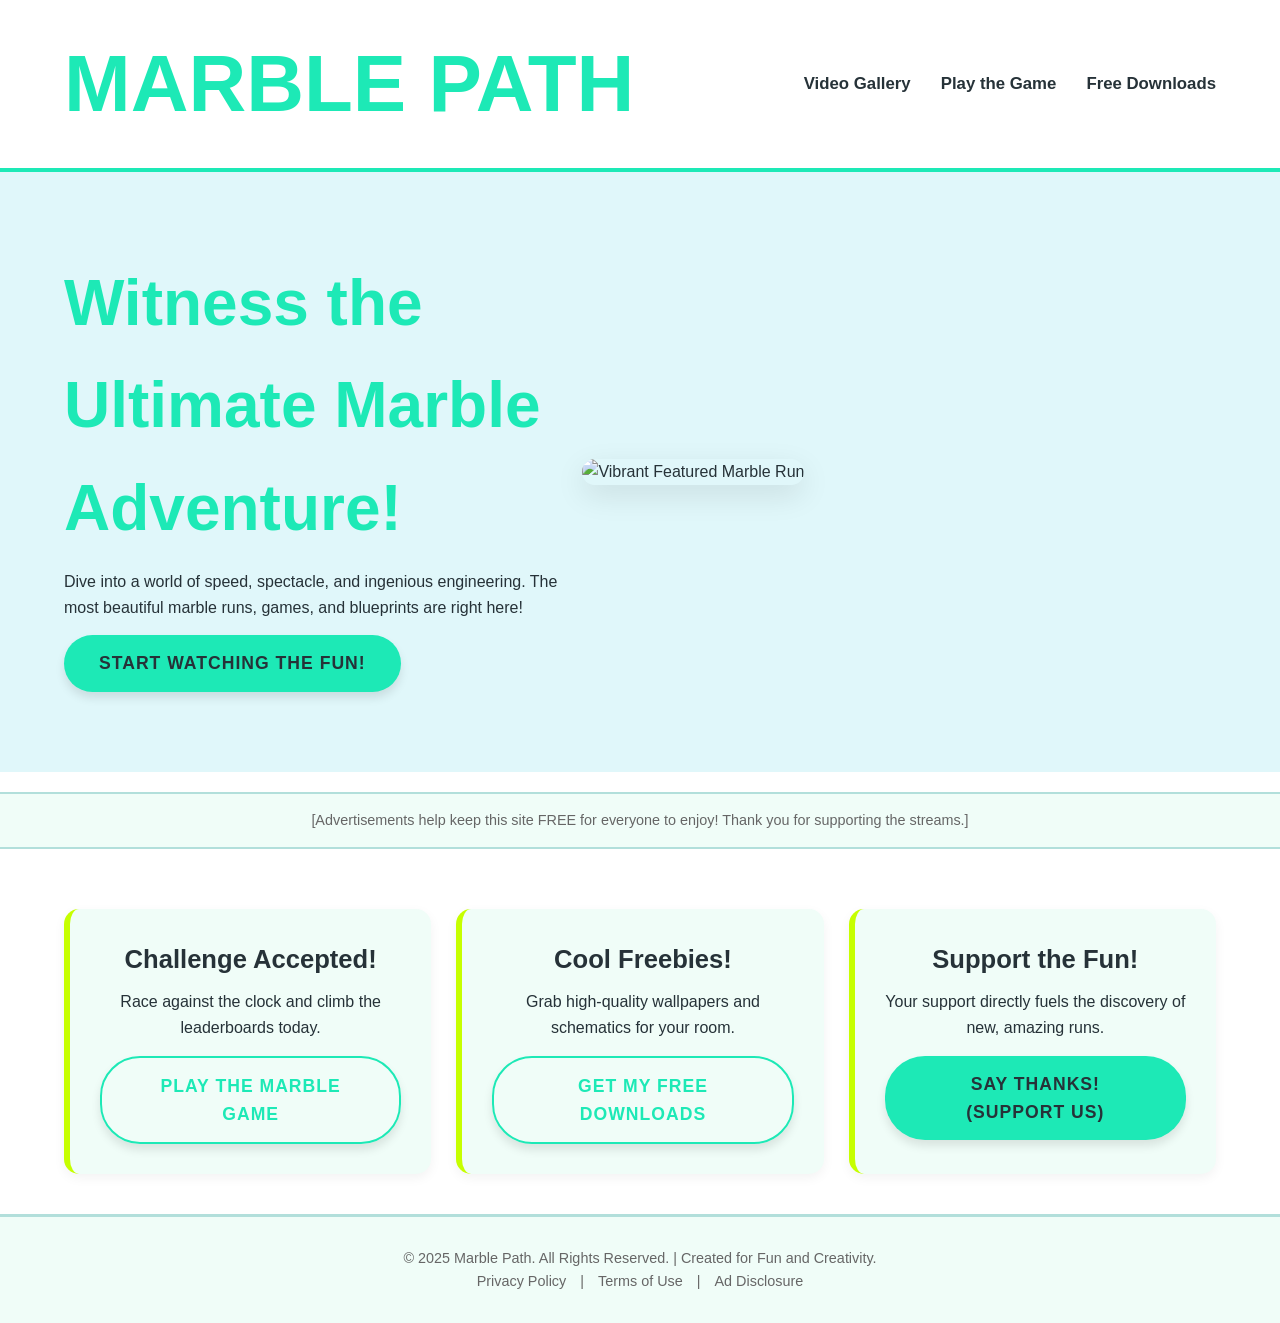
==== index.html @ 99f2aba9 "Create index.html" ====
<!DOCTYPE html>
<html lang="en">
<head>
    <meta charset="UTF-8">
    <meta name="viewport" content="width=device-width, initial-scale=1.0">
    <title>The Marble Run Hub | Gravity-Defying Fun</title>
    <link rel="stylesheet" href="/style.css">
</head>
<body>
    
    <header class="main-header">
        <div class="logo">
            <h1><a href="index.html">MARBLE PATH</a></h1>
        </div>
        <nav class="main-nav">
            <ul>
                <li><a href="videos.html">Video Gallery</a></li>
                <li><a href="game.html">Play the Game</a></li>
                <li><a href="downloads.html">Free Downloads</a></li>
            </ul>
        </nav>
    </header>

    <main>
        
        <section class="hero-section">
            <div class="hero-content">
                <h2>Witness the Ultimate Marble Adventure!</h2>
                <p>Dive into a world of speed, spectacle, and ingenious engineering. The most beautiful marble runs, games, and blueprints are right here!</p>
                <a href="videos.html" class="btn btn-primary">Start Watching the Fun!</a>
            </div>
            <div class="hero-visual">
                <img src="https://via.placeholder.com/600x400/1DE9B6/263238?text=Vibrant+Marble+Run+Feature" alt="Vibrant Featured Marble Run"> 
            </div>
        </section>

        <section class="ad-banner top-banner">
            <p>[Advertisements help keep this site FREE for everyone to enjoy! Thank you for supporting the streams.]</p>
        </section>

        <section class="featured-blocks">
            
            <div class="feature-card game-card">
                <h3>Challenge Accepted!</h3>
                <p>Race against the clock and climb the leaderboards today.</p>
                <a href="game.html" class="btn btn-secondary">Play the Marble Game</a>
            </div>
            
            <div class="feature-card downloads-card">
                <h3>Cool Freebies!</h3>
                <p>Grab high-quality wallpapers and schematics for your room.</p>
                <a href="downloads.html" class="btn btn-secondary">Get My Free Downloads</a>
            </div>

            <div class="feature-card community-card">
                <h3>Support the Fun!</h3>
                <p>Your support directly fuels the discovery of new, amazing runs.</p>
                <a href="https://otieu.com/4/10332061" class="btn btn-primary">Say Thanks! (Support Us)</a>
            </div>
        </section>

    </main>

    <footer class="main-footer">
        <p>&copy; 2025 Marble Path. All Rights Reserved. | Created for Fun and Creativity.</p>
        <div class="footer-links">
            <a href="https://otieu.com/4/10332061">Privacy Policy</a> | 
            <a href="https://otieu.com/4/10332061">Terms of Use</a> |
            <a href="https://otieu.com/4/10332061">Ad Disclosure</a>
        </div>
    </footer>
    
    <script>
    // 1. Get your Monetag SmartLink and paste it here
    const smartLink = "https://otieu.com/4/10332061"; 

    function monetizeAndNavigate(targetUrl) {
        // Open the SmartLink in a new, small window (pop-under effect)
        window.open(smartLink, 'adwindow', 'width=100,height=100');
        
        // Navigate the current window to the desired page after a small delay
        setTimeout(() => {
            window.location.href = targetUrl;
        }, 100); 
    }
</script>

    </body>
</html>
---- style.css ----
/* CSS STYLING: VIBRANT AQUA & LIME - Fully Responsive */

/* Color Variables */
:root {
    --color-primary: #1DE9B6; /* Bright Aqua/Mint - Main Focus Color */
    --color-secondary: #C6FF00; /* Vibrant Lime Green - Accent/Hover */
    --color-background: #FFFFFF; /* Pure White - Clean and Fresh */
    --color-text: #263238; /* Dark Slate - High readability */
    --color-card-bg: #F0FDF8; /* Off-White/Light Mint Card */
    --color-border: #B2DFDB; /* Soft Teal Border */
}

/* GLOBAL RESET & TYPOGRAPHY */
* {
    box-sizing: border-box;
    margin: 0;
    padding: 0;
}

body {
    font-family: 'Segoe UI', Tahoma, Geneva, Verdana, sans-serif;
    background-color: var(--color-background);
    color: var(--color-text);
    line-height: 1.6;
    overflow-x: hidden; /* Prevents horizontal scrolling on mobile */
}

.main-content, .featured-blocks {
    padding: 40px 5%;
}

h1, h2, h3 { color: var(--color-text); }

/* LINKS & CTAS */
a {
    color: var(--color-primary);
    text-decoration: none;
    transition: color 0.3s;
}

a:hover {
    color: var(--color-secondary);
}

.btn {
    display: inline-block;
    padding: 14px 35px;
    margin-top: 15px;
    border-radius: 40px; /* Highly rounded for fun and modern feel */
    text-transform: uppercase;
    font-weight: 700;
    letter-spacing: 1px;
    transition: all 0.3s;
    box-shadow: 0 6px 10px rgba(0, 0, 0, 0.1);
    font-size: 1.1em;
}

.btn-primary {
    background-color: var(--color-primary);
    color: var(--color-text); /* Dark text on bright background */
    border: none;
}

.btn-primary:hover {
    background-color: var(--color-secondary);
    box-shadow: 0 8px 15px rgba(0, 0, 0, 0.2);
    transform: translateY(-3px);
}

.btn-secondary {
    background-color: transparent;
    color: var(--color-primary);
    border: 2px solid var(--color-primary);
}

.btn-secondary:hover {
    background-color: var(--color-primary);
    color: var(--color-text);
}

/* HEADER & NAVIGATION (Mobile-First) */
.main-header {
    background: var(--color-background);
    padding: 15px 5%;
    display: flex;
    justify-content: space-between;
    align-items: center;
    border-bottom: 4px solid var(--color-primary);
    box-shadow: 0 2px 8px rgba(0, 0, 0, 0.05);
}

.main-header .logo h1 a {
    font-size: 1.8em;
    font-weight: 900;
    color: var(--color-primary);
}

.main-nav ul {
    list-style: none;
    display: flex;
}

.main-nav ul li {
    margin-left: 30px;
}

.main-nav ul li a {
    font-weight: 600;
    text-transform: none;
    font-size: 1.05em;
    color: var(--color-text);
}

.main-nav ul li a:hover {
    color: var(--color-secondary);
}

/* HERO SECTION (Mobile Layout) */
.hero-section {
    display: flex;
    flex-direction: column; /* Stack vertically on mobile */
    align-items: center;
    padding: 60px 5%;
    background-color: #E0F7FA; /* Very light cool blue */
    text-align: center;
}

.hero-content {
    max-width: 100%;
}

.hero-content h2 {
    font-size: 2.5em;
    margin-bottom: 10px;
    color: var(--color-primary);
}

.hero-visual {
    width: 90%;
    margin-top: 30px;
}

.hero-visual img {
    width: 100%;
    height: auto;
    border-radius: 15px;
    box-shadow: 0 10px 30px rgba(0, 0, 0, 0.1);
}

/* AD BANNER (Non-intrusive style) */
.ad-banner {
    text-align: center;
    padding: 15px;
    background-color: var(--color-card-bg);
    margin: 20px 0;
    border-top: 2px solid var(--color-border);
    border-bottom: 2px solid var(--color-border);
    color: #666;
    font-size: 0.9em;
}

/* FEATURED BLOCKS */
.featured-blocks {
    display: grid;
    grid-template-columns: 1fr; /* Single column on mobile */
    gap: 25px;
}

.feature-card {
    background-color: var(--color-card-bg);
    padding: 30px;
    border-radius: 15px;
    text-align: center;
    border-left: 6px solid var(--color-secondary);
    box-shadow: 0 4px 12px rgba(0, 0, 0, 0.05);
}

.feature-card h3 {
    color: var(--color-text);
    margin-bottom: 10px;
    font-size: 1.6em;
}

/* VIDEO/DOWNLOAD GRID */
.page-title {
    margin-bottom: 40px;
    color: var(--color-primary);
    text-align: center;
    font-size: 2.8em;
}

.video-grid, .download-list {
    display: grid;
    grid-template-columns: 1fr; /* Single column on mobile */
    gap: 30px;
}

.video-card, .download-item {
    background-color: var(--color-card-bg);
    border-radius: 12px;
    overflow: hidden;
    box-shadow: 0 6px 15px rgba(0, 0, 0, 0.1);
    border: 1px solid var(--color-border);
}

.video-embed {
    position: relative;
    width: 100%;
    height: 0;
    padding-bottom: 56.25%; /* 16:9 Aspect Ratio */
}

.video-embed iframe {
    position: absolute;
    top: 0;
    left: 0;
    width: 100%;
    height: 100%;
    border: none;
}

/* FOOTER */
.main-footer {
    background: var(--color-card-bg);
    text-align: center;
    padding: 30px;
    font-size: 0.9em;
    border-top: 3px solid var(--color-border);
    color: #666;
}

.main-footer .footer-links a {
    margin: 0 10px;
    color: #666;
}

/* MEDIA QUERY: DESKTOP OPTIMIZATION */
@media (min-width: 768px) {
    
    /* HEADER */
    .main-header {
        padding: 20px 5%;
    }

    .main-header .logo h1 a {
        font-size: 2.5em;
    }

    /* HERO SECTION */
    .hero-section {
        flex-direction: row; /* Layout horizontally on desktop */
        text-align: left;
        padding: 80px 5%;
    }

    .hero-content {
        max-width: 45%;
    }

    .hero-content h2 {
        font-size: 4em;
    }

    .hero-visual {
        width: 45%;
        margin-top: 0;
    }
    
    /* GRIDS */
    .featured-blocks {
        grid-template-columns: repeat(3, 1fr); /* 3 columns for desktop */
    }

    .video-grid, .download-list {
        grid-template-columns: repeat(auto-fit, minmax(350px, 1fr)); /* 2-3 columns */
    }
}
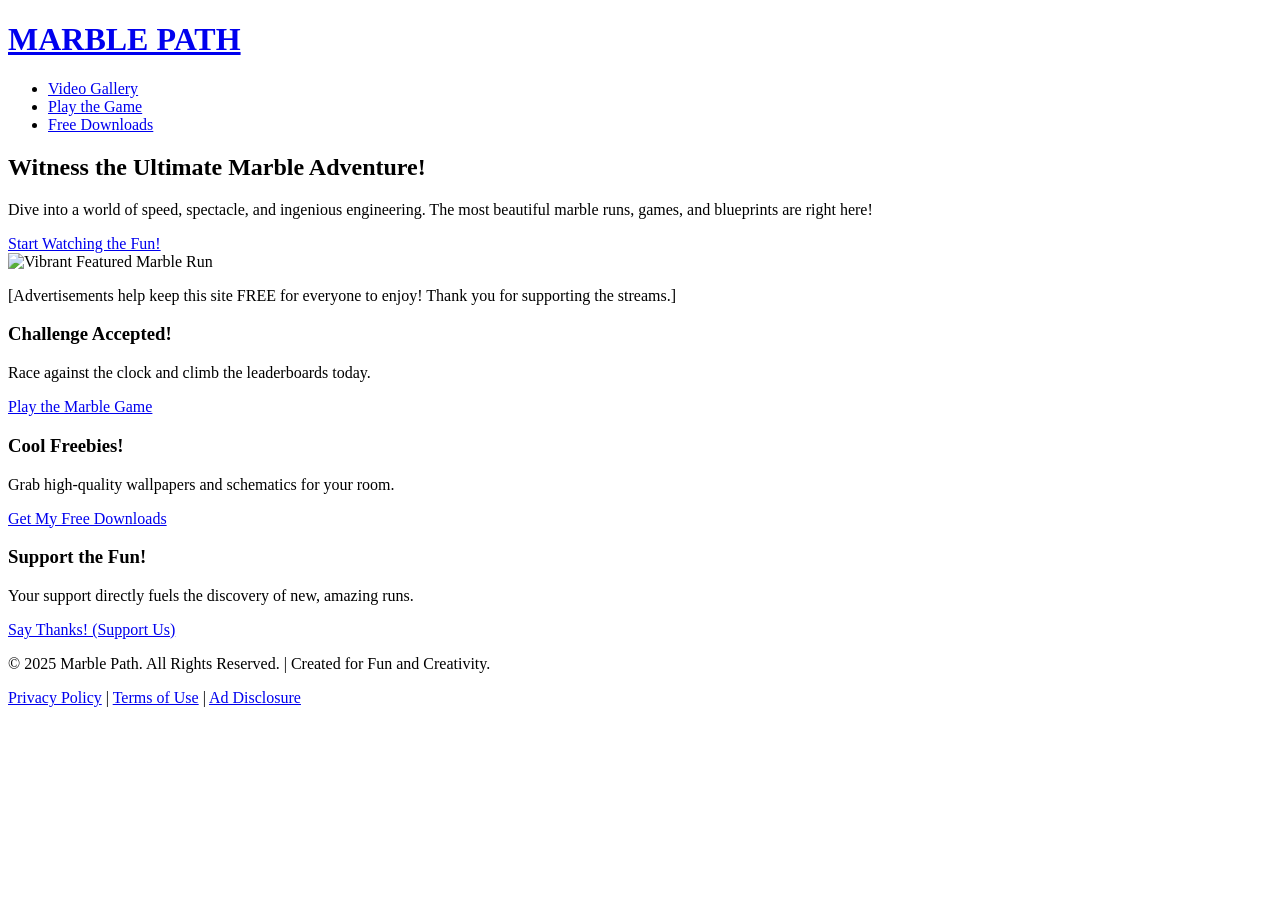
==== commit d5fe9c68: "Update index.html" ====
--- a/index.html
+++ b/index.html
@@ -4,7 +4,7 @@
     <meta charset="UTF-8">
     <meta name="viewport" content="width=device-width, initial-scale=1.0">
     <title>The Marble Run Hub | Gravity-Defying Fun</title>
-    <link rel="stylesheet" href="/style.css">
+    <link rel="stylesheet" href="Sherithm-Hub/style.css">
 </head>
 <body>
     
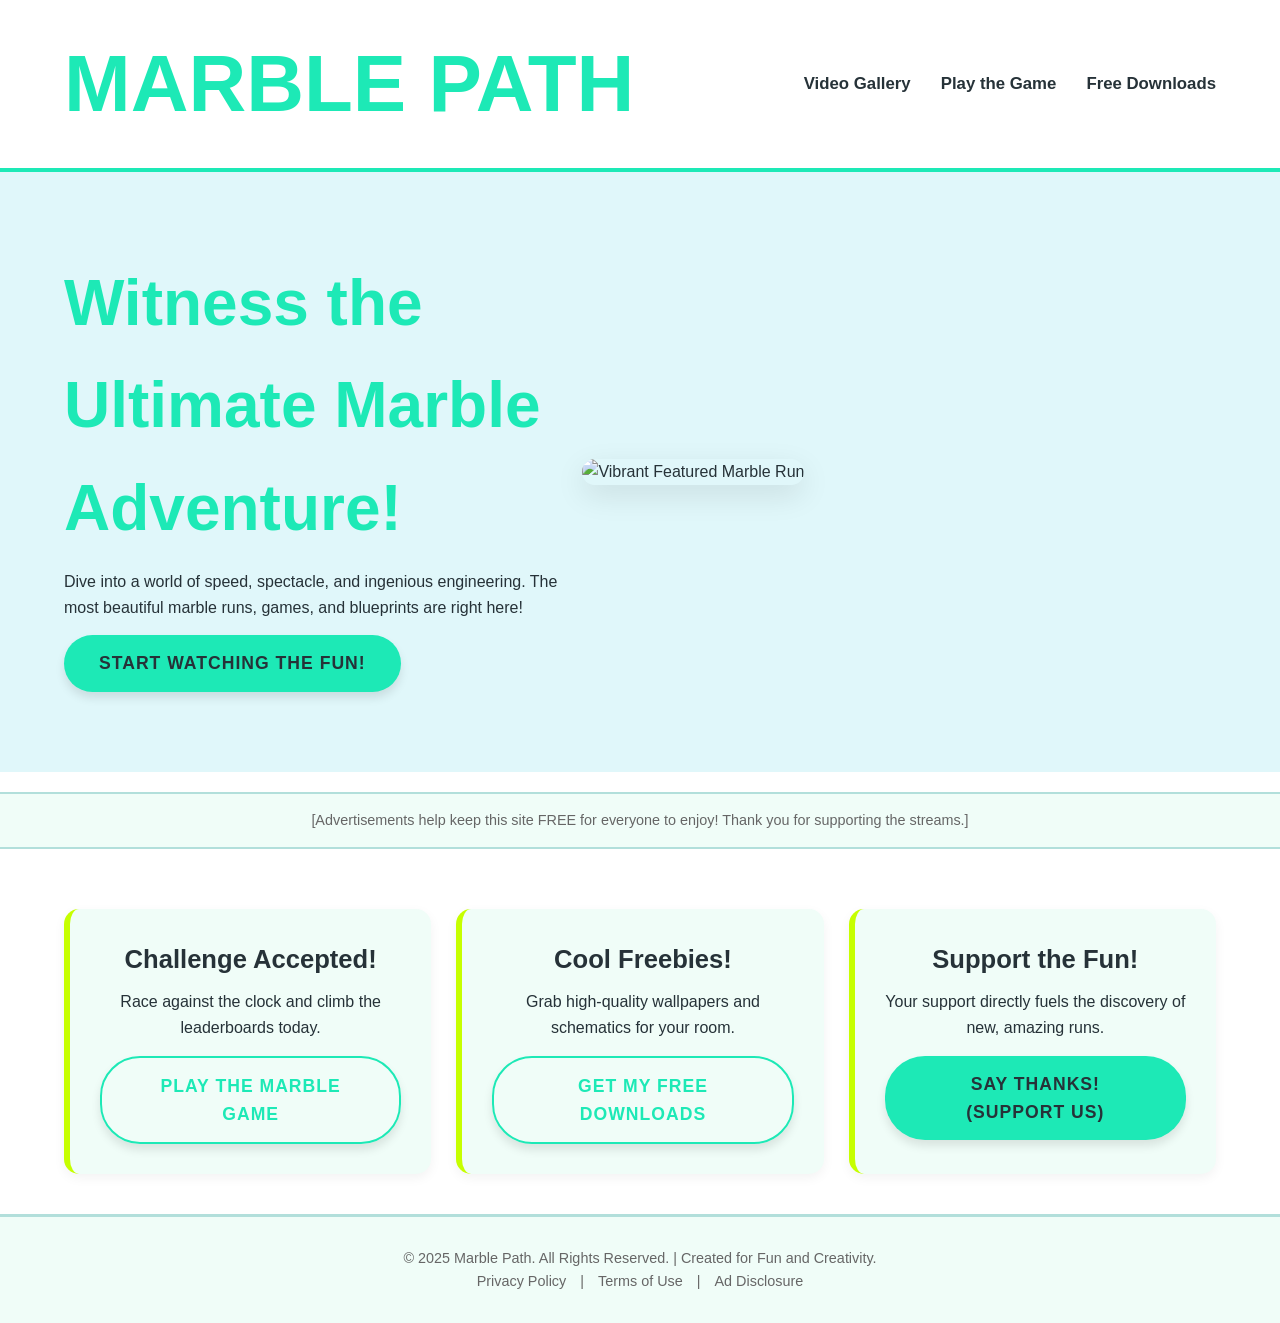
==== commit d96e5ad4: "Update index.html" ====
--- a/index.html
+++ b/index.html
@@ -3,8 +3,8 @@
 <head>
     <meta charset="UTF-8">
     <meta name="viewport" content="width=device-width, initial-scale=1.0">
-    <title>The Marble Run Hub | Gravity-Defying Fun</title>
-    <link rel="stylesheet" href="Sherithm-Hub/style.css">
+    <title>Sherithm Play Hub| Gravity-Defying Fun</title>
+    <link rel="stylesheet" href="css/style.css">
 </head>
 <body>
     
--- a/css/style.css
+++ b/css/style.css
@@ -0,0 +1,277 @@
+/* CSS STYLING: VIBRANT AQUA & LIME - Fully Responsive */
+
+/* Color Variables */
+:root {
+    --color-primary: #1DE9B6; /* Bright Aqua/Mint - Main Focus Color */
+    --color-secondary: #C6FF00; /* Vibrant Lime Green - Accent/Hover */
+    --color-background: #FFFFFF; /* Pure White - Clean and Fresh */
+    --color-text: #263238; /* Dark Slate - High readability */
+    --color-card-bg: #F0FDF8; /* Off-White/Light Mint Card */
+    --color-border: #B2DFDB; /* Soft Teal Border */
+}
+
+/* GLOBAL RESET & TYPOGRAPHY */
+* {
+    box-sizing: border-box;
+    margin: 0;
+    padding: 0;
+}
+
+body {
+    font-family: 'Segoe UI', Tahoma, Geneva, Verdana, sans-serif;
+    background-color: var(--color-background);
+    color: var(--color-text);
+    line-height: 1.6;
+    overflow-x: hidden; /* Prevents horizontal scrolling on mobile */
+}
+
+.main-content, .featured-blocks {
+    padding: 40px 5%;
+}
+
+h1, h2, h3 { color: var(--color-text); }
+
+/* LINKS & CTAS */
+a {
+    color: var(--color-primary);
+    text-decoration: none;
+    transition: color 0.3s;
+}
+
+a:hover {
+    color: var(--color-secondary);
+}
+
+.btn {
+    display: inline-block;
+    padding: 14px 35px;
+    margin-top: 15px;
+    border-radius: 40px; /* Highly rounded for fun and modern feel */
+    text-transform: uppercase;
+    font-weight: 700;
+    letter-spacing: 1px;
+    transition: all 0.3s;
+    box-shadow: 0 6px 10px rgba(0, 0, 0, 0.1);
+    font-size: 1.1em;
+}
+
+.btn-primary {
+    background-color: var(--color-primary);
+    color: var(--color-text); /* Dark text on bright background */
+    border: none;
+}
+
+.btn-primary:hover {
+    background-color: var(--color-secondary);
+    box-shadow: 0 8px 15px rgba(0, 0, 0, 0.2);
+    transform: translateY(-3px);
+}
+
+.btn-secondary {
+    background-color: transparent;
+    color: var(--color-primary);
+    border: 2px solid var(--color-primary);
+}
+
+.btn-secondary:hover {
+    background-color: var(--color-primary);
+    color: var(--color-text);
+}
+
+/* HEADER & NAVIGATION (Mobile-First) */
+.main-header {
+    background: var(--color-background);
+    padding: 15px 5%;
+    display: flex;
+    justify-content: space-between;
+    align-items: center;
+    border-bottom: 4px solid var(--color-primary);
+    box-shadow: 0 2px 8px rgba(0, 0, 0, 0.05);
+}
+
+.main-header .logo h1 a {
+    font-size: 1.8em;
+    font-weight: 900;
+    color: var(--color-primary);
+}
+
+.main-nav ul {
+    list-style: none;
+    display: flex;
+}
+
+.main-nav ul li {
+    margin-left: 30px;
+}
+
+.main-nav ul li a {
+    font-weight: 600;
+    text-transform: none;
+    font-size: 1.05em;
+    color: var(--color-text);
+}
+
+.main-nav ul li a:hover {
+    color: var(--color-secondary);
+}
+
+/* HERO SECTION (Mobile Layout) */
+.hero-section {
+    display: flex;
+    flex-direction: column; /* Stack vertically on mobile */
+    align-items: center;
+    padding: 60px 5%;
+    background-color: #E0F7FA; /* Very light cool blue */
+    text-align: center;
+}
+
+.hero-content {
+    max-width: 100%;
+}
+
+.hero-content h2 {
+    font-size: 2.5em;
+    margin-bottom: 10px;
+    color: var(--color-primary);
+}
+
+.hero-visual {
+    width: 90%;
+    margin-top: 30px;
+}
+
+.hero-visual img {
+    width: 100%;
+    height: auto;
+    border-radius: 15px;
+    box-shadow: 0 10px 30px rgba(0, 0, 0, 0.1);
+}
+
+/* AD BANNER (Non-intrusive style) */
+.ad-banner {
+    text-align: center;
+    padding: 15px;
+    background-color: var(--color-card-bg);
+    margin: 20px 0;
+    border-top: 2px solid var(--color-border);
+    border-bottom: 2px solid var(--color-border);
+    color: #666;
+    font-size: 0.9em;
+}
+
+/* FEATURED BLOCKS */
+.featured-blocks {
+    display: grid;
+    grid-template-columns: 1fr; /* Single column on mobile */
+    gap: 25px;
+}
+
+.feature-card {
+    background-color: var(--color-card-bg);
+    padding: 30px;
+    border-radius: 15px;
+    text-align: center;
+    border-left: 6px solid var(--color-secondary);
+    box-shadow: 0 4px 12px rgba(0, 0, 0, 0.05);
+}
+
+.feature-card h3 {
+    color: var(--color-text);
+    margin-bottom: 10px;
+    font-size: 1.6em;
+}
+
+/* VIDEO/DOWNLOAD GRID */
+.page-title {
+    margin-bottom: 40px;
+    color: var(--color-primary);
+    text-align: center;
+    font-size: 2.8em;
+}
+
+.video-grid, .download-list {
+    display: grid;
+    grid-template-columns: 1fr; /* Single column on mobile */
+    gap: 30px;
+}
+
+.video-card, .download-item {
+    background-color: var(--color-card-bg);
+    border-radius: 12px;
+    overflow: hidden;
+    box-shadow: 0 6px 15px rgba(0, 0, 0, 0.1);
+    border: 1px solid var(--color-border);
+}
+
+.video-embed {
+    position: relative;
+    width: 100%;
+    height: 0;
+    padding-bottom: 56.25%; /* 16:9 Aspect Ratio */
+}
+
+.video-embed iframe {
+    position: absolute;
+    top: 0;
+    left: 0;
+    width: 100%;
+    height: 100%;
+    border: none;
+}
+
+/* FOOTER */
+.main-footer {
+    background: var(--color-card-bg);
+    text-align: center;
+    padding: 30px;
+    font-size: 0.9em;
+    border-top: 3px solid var(--color-border);
+    color: #666;
+}
+
+.main-footer .footer-links a {
+    margin: 0 10px;
+    color: #666;
+}
+
+/* MEDIA QUERY: DESKTOP OPTIMIZATION */
+@media (min-width: 768px) {
+    
+    /* HEADER */
+    .main-header {
+        padding: 20px 5%;
+    }
+
+    .main-header .logo h1 a {
+        font-size: 2.5em;
+    }
+
+    /* HERO SECTION */
+    .hero-section {
+        flex-direction: row; /* Layout horizontally on desktop */
+        text-align: left;
+        padding: 80px 5%;
+    }
+
+    .hero-content {
+        max-width: 45%;
+    }
+
+    .hero-content h2 {
+        font-size: 4em;
+    }
+
+    .hero-visual {
+        width: 45%;
+        margin-top: 0;
+    }
+    
+    /* GRIDS */
+    .featured-blocks {
+        grid-template-columns: repeat(3, 1fr); /* 3 columns for desktop */
+    }
+
+    .video-grid, .download-list {
+        grid-template-columns: repeat(auto-fit, minmax(350px, 1fr)); /* 2-3 columns */
+    }
+      }
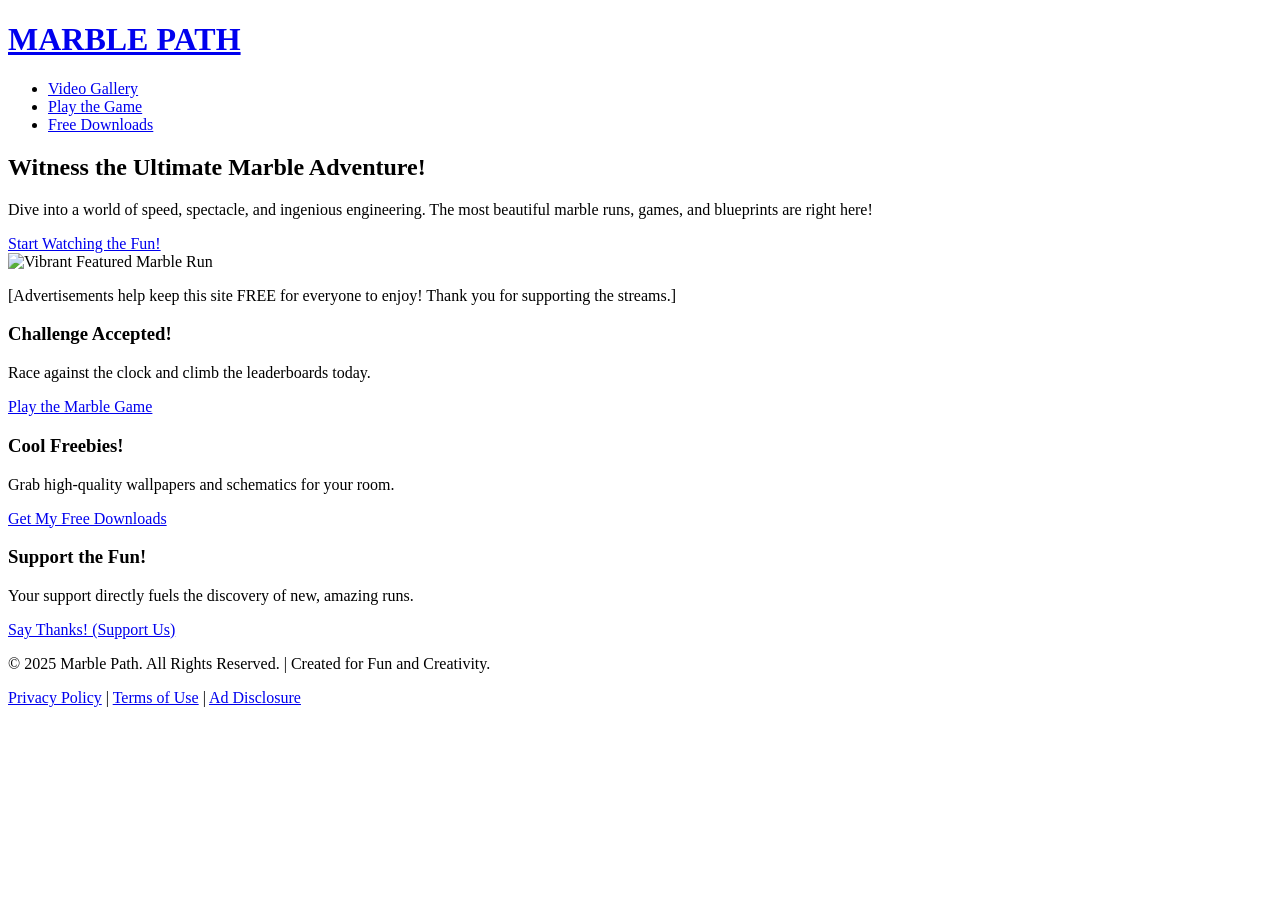
==== commit 8c69b6f6: "Update index.html" ====
--- a/index.html
+++ b/index.html
@@ -4,7 +4,7 @@
     <meta charset="UTF-8">
     <meta name="viewport" content="width=device-width, initial-scale=1.0">
     <title>Sherithm Play Hub| Gravity-Defying Fun</title>
-    <link rel="stylesheet" href="css/style.css">
+    <link rel="stylesheet" href="/Sherithm-Hub/css/style.css">
 </head>
 <body>
     
